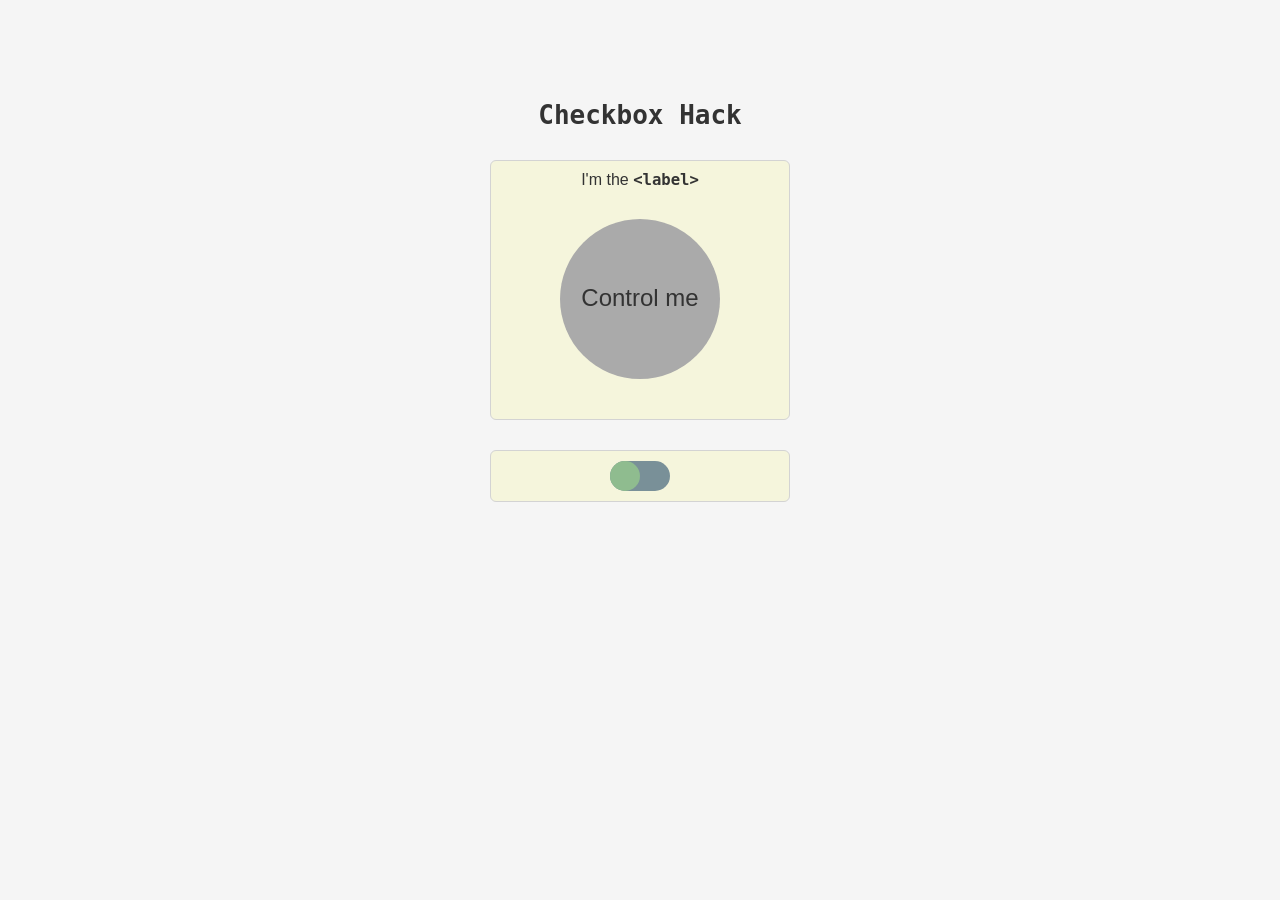
==== checkbox-hack.html @ 202bc197 "Init Repo" ====
<!DOCTYPE html>
<html lang="en">
<head>
    <meta charset="UTF-8">
    <meta http-equiv="X-UA-Compatible" content="IE=edge">
    <meta name="viewport" content="width=device-width, initial-scale=1.0">
    <link rel="stylesheet" href="css/checkbox-hack.css">
    <title>Checkbox Hack</title>
</head>
<body>

    <h1>Checkbox Hack</h1>
    <!-- :Basic Example -->

    <div class="example">
        <label for="toggle">I'm the <span>&lt;label&gt;</span></label>
        <input type="checkbox" id="toggle">
        <div class="control-me">Control me</div>
    </div>
    
    
    <!-- :Pill Checkbox Example -->
    
    <div class="example">
        <input id="pill-checkbox" type="checkbox" id="toggle">
        <label class="pill-checkbox-label" for="pill-checkbox">
            <div></div>
        </label>
    </div>
</html>
---- css/checkbox-hack.css ----
* {
    box-sizing: border-box;
}

body {
    background-color: whitesmoke;
    font-family: arial,sans-serif;
    color: #333;
}

h1 {
    width: max-content;
    margin: 100px auto 10px;
    font-family: monospace;
}
input[type="checkbox"] {
    display: none;
}

/* :Basic Example */

.example {
    display: flex;
    flex-direction: column;
    align-items: center;

    width: 300px;
    margin: 30px auto;

    padding: 10px;
    background-color: beige;
    border: 1px solid lightgrey;
    border-radius: 6px;
}
label span {
    font-family: monospace;
    font-size: 1.2em;
    font-weight: bold;
}

.control-me {
    width: 160px;
    height: 160px;
    margin: 30px auto;
    padding-block-start: 65px;

    text-align: center;
    font-size: 1.5em;
    
    background-color: #aaa;
    border-radius: 50%;
    
    transition: all 0.4s;
}

input:checked ~ .control-me {
    background-color: lightblue;
}

/* :Pill Checkbox Example */

.pill-checkbox-label {
    position: relative;
    display: block;

    background-color: rgb(121, 144, 152);
    
    width: 60px;
    height: 30px;
    margin: 0 auto;
    
    border-radius: 555px;
}
.pill-checkbox-label > div {
    position: absolute;
    left: 0;
    top:0;

    width: 50%;
    height: 100%;
    
    background-color: darkseagreen;
    border-radius: 50%;
    
    transition: all 0.4s ease-in-out;
}
#pill-checkbox:checked + .pill-checkbox-label > div {
    translate: 100% 0;
}
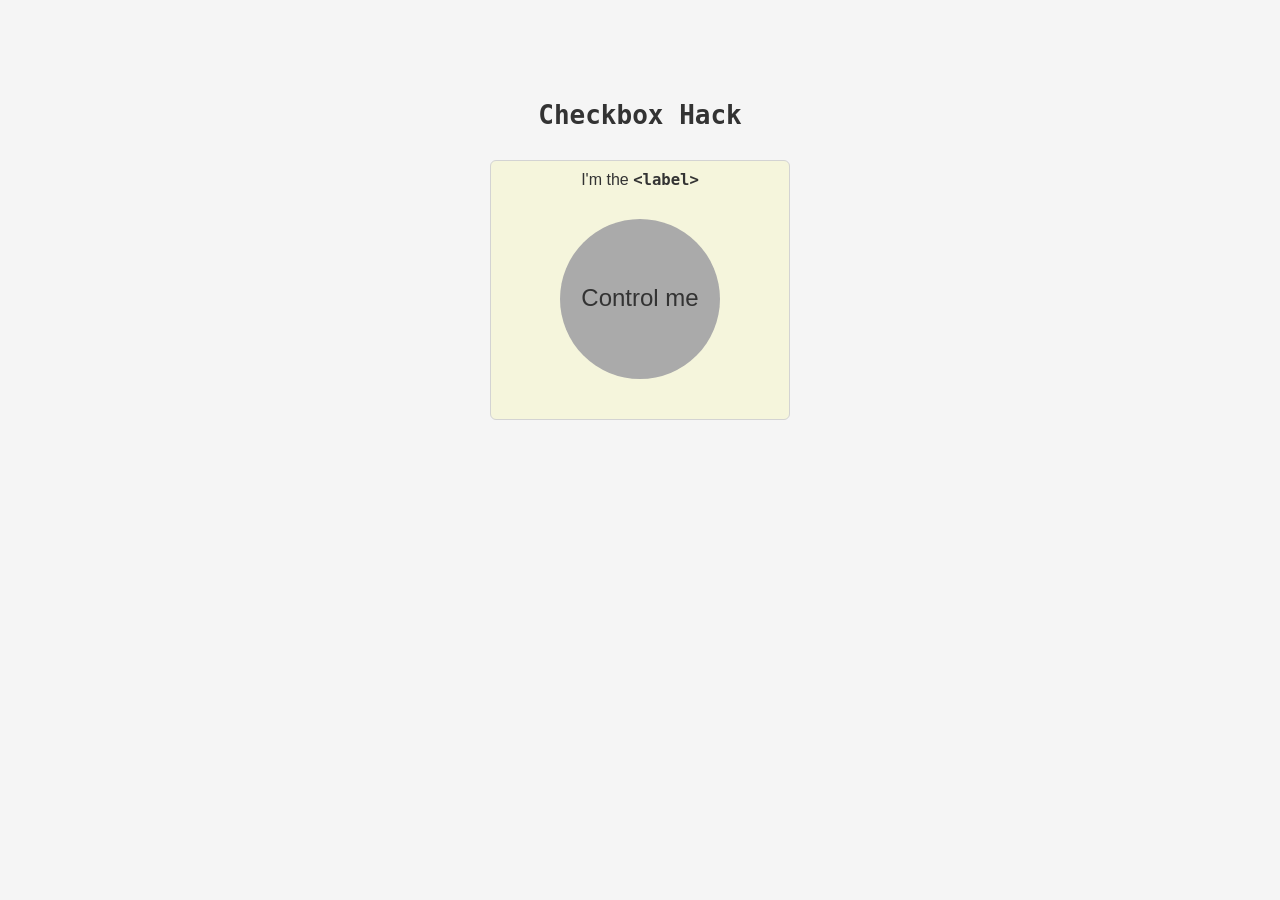
==== commit 31d57fc4: "Twicking..." ====
--- a/checkbox-hack.html
+++ b/checkbox-hack.html
@@ -21,10 +21,10 @@
     
     <!-- :Pill Checkbox Example -->
     
-    <div class="example">
+    <!-- <div class="example">
         <input id="pill-checkbox" type="checkbox" id="toggle">
         <label class="pill-checkbox-label" for="pill-checkbox">
             <div></div>
         </label>
-    </div>
+    </div> -->
 </html>
--- a/css/checkbox-hack.css
+++ b/css/checkbox-hack.css
@@ -13,6 +13,7 @@
     margin: 100px auto 10px;
     font-family: monospace;
 }
+
 input[type="checkbox"] {
     display: none;
 }
@@ -32,6 +33,7 @@
     border: 1px solid lightgrey;
     border-radius: 6px;
 }
+
 label span {
     font-family: monospace;
     font-size: 1.2em;
@@ -53,7 +55,7 @@
     transition: all 0.4s;
 }
 
-input:checked ~ .control-me {
+input:checked + .control-me {
     background-color: lightblue;
 }
 
@@ -71,6 +73,7 @@
     
     border-radius: 555px;
 }
+
 .pill-checkbox-label > div {
     position: absolute;
     left: 0;
@@ -84,6 +87,7 @@
     
     transition: all 0.4s ease-in-out;
 }
+
 #pill-checkbox:checked + .pill-checkbox-label > div {
     translate: 100% 0;
-}
+}
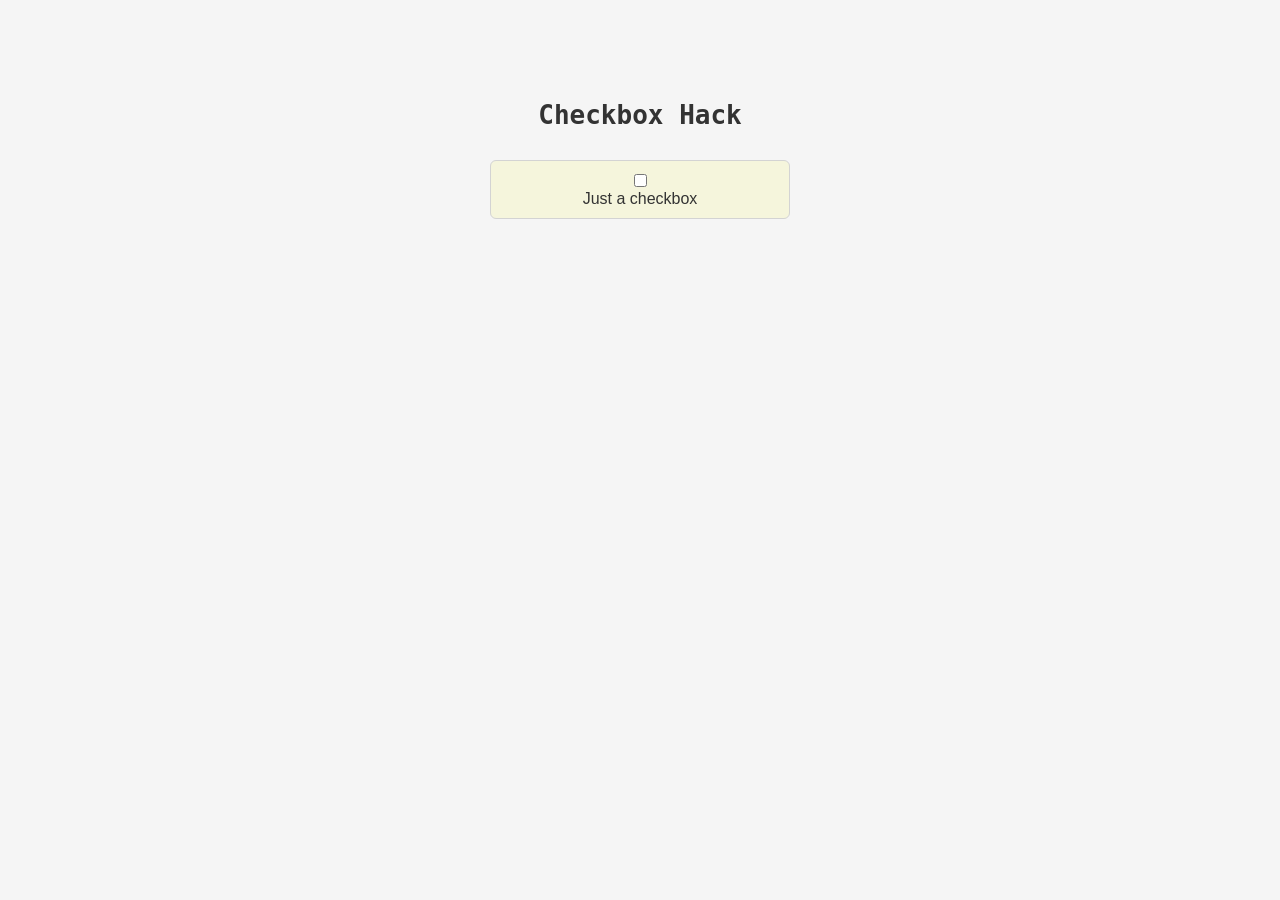
==== commit 392d2ba3: "Add a simple :checked demo" ====
--- a/checkbox-hack.html
+++ b/checkbox-hack.html
@@ -10,13 +10,21 @@
 <body>
 
     <h1>Checkbox Hack</h1>
+
+    <!-- :The :checked pseudo class -->
+     
+    <div class="example">
+        <input id="checkbox" type="checkbox">
+        <label for="checkbox">Just a checkbox</label>
+    </div>
+
     <!-- :Basic Example -->
 
-    <div class="example">
+    <!-- <div class="example">
         <label for="toggle">I'm the <span>&lt;label&gt;</span></label>
         <input type="checkbox" id="toggle">
         <div class="control-me">Control me</div>
-    </div>
+    </div> -->
     
     
     <!-- :Pill Checkbox Example -->
--- a/css/checkbox-hack.css
+++ b/css/checkbox-hack.css
@@ -15,7 +15,14 @@
 }
 
 input[type="checkbox"] {
-    display: none;
+    /* display: none;  */
+    transition: 300ms;
+}
+
+input[type="checkbox"]:checked {
+    translate: 20vw;
+    scale: 2;
+    rotate: 25deg;
 }
 
 /* :Basic Example */
@@ -32,6 +39,10 @@
     background-color: beige;
     border: 1px solid lightgrey;
     border-radius: 6px;
+}
+
+label {
+    cursor: pointer;
 }
 
 label span {
@@ -71,7 +82,7 @@
     height: 30px;
     margin: 0 auto;
     
-    border-radius: 555px;
+    border-radius: 100vh;
 }
 
 .pill-checkbox-label > div {
@@ -81,13 +92,14 @@
 
     width: 50%;
     height: 100%;
+    scale: 85%;
     
     background-color: darkseagreen;
     border-radius: 50%;
     
-    transition: all 0.4s ease-in-out;
+    transition: translate 400ms ease-in-out;
 }
 
 #pill-checkbox:checked + .pill-checkbox-label > div {
-    translate: 100% 0;
+    translate: 100%;
 }
